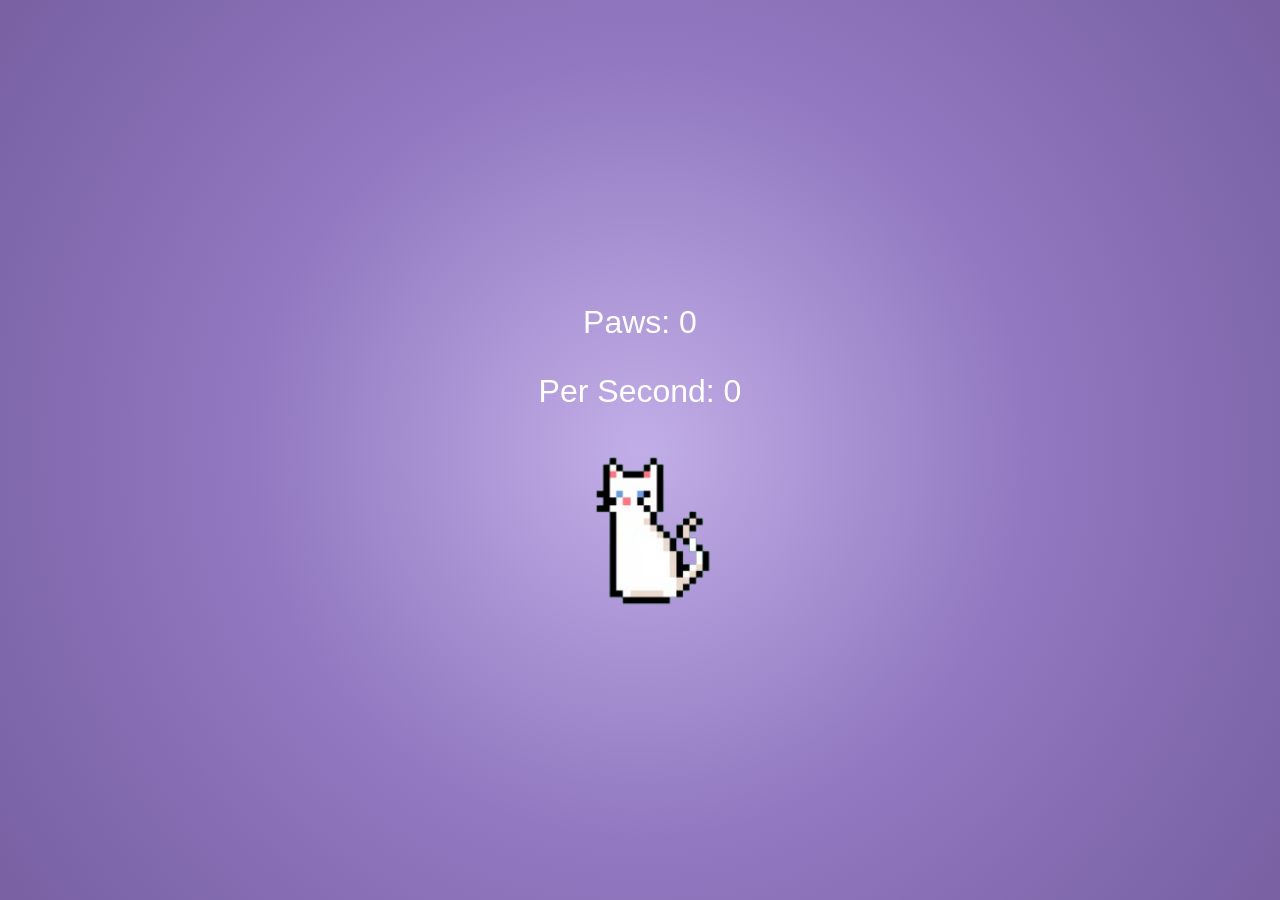
==== index.html @ 89b70207 "Can click image to increment value" ====
<!DOCTYPE html>
<html lang="en">
<head>
    <meta charset="UTF-8">
    <meta name="viewport" content="width=device-width, initial-scale=1.0">
    <title>Cat Clicker</title>
    <script src="main.js" defer></script>
    <link rel="icon" type="image/x-icon" href="assets/favicon/favicon.png">
    <link rel="stylesheet" href="styles.css">
</head>
<body>
    <div id="mainGame">
        <div id="left">

        </div>
        <div id="center">
            <p id="playerBank">Paws: <span id="playerOwned">0</span></p>
            <p id="perSecond">Per Second: <span id="playerPerSecond">0</span></p>
            <img src="assets/cats/whiteCat.png" id="clickableCat" alt="white cat" draggable="False">
        </div>
        <div id="right">

        </div>
    </div>
</body>
</html>
---- styles.css ----
body {
    background-image: radial-gradient(circle, #c2aee7, #9178c0, #7860a3);
    margin: 0;
    padding: 0;
    overflow: hidden;
    user-select: none;
}

#mainGame {
    display:flex;
    justify-content: center;
    align-items: center;
    min-height: 100vh;
}

#center {
    color: white;
    text-align: center;
    font-family: 'Franklin Gothic Medium', 'Arial Narrow', Arial, sans-serif;
    font-size: 2em;
}

#center img {
    margin-left:30px;
    width:150px;
}

#center img:hover {
    scale: 1.05;
}

#center img:active {
    scale:1.1;
}
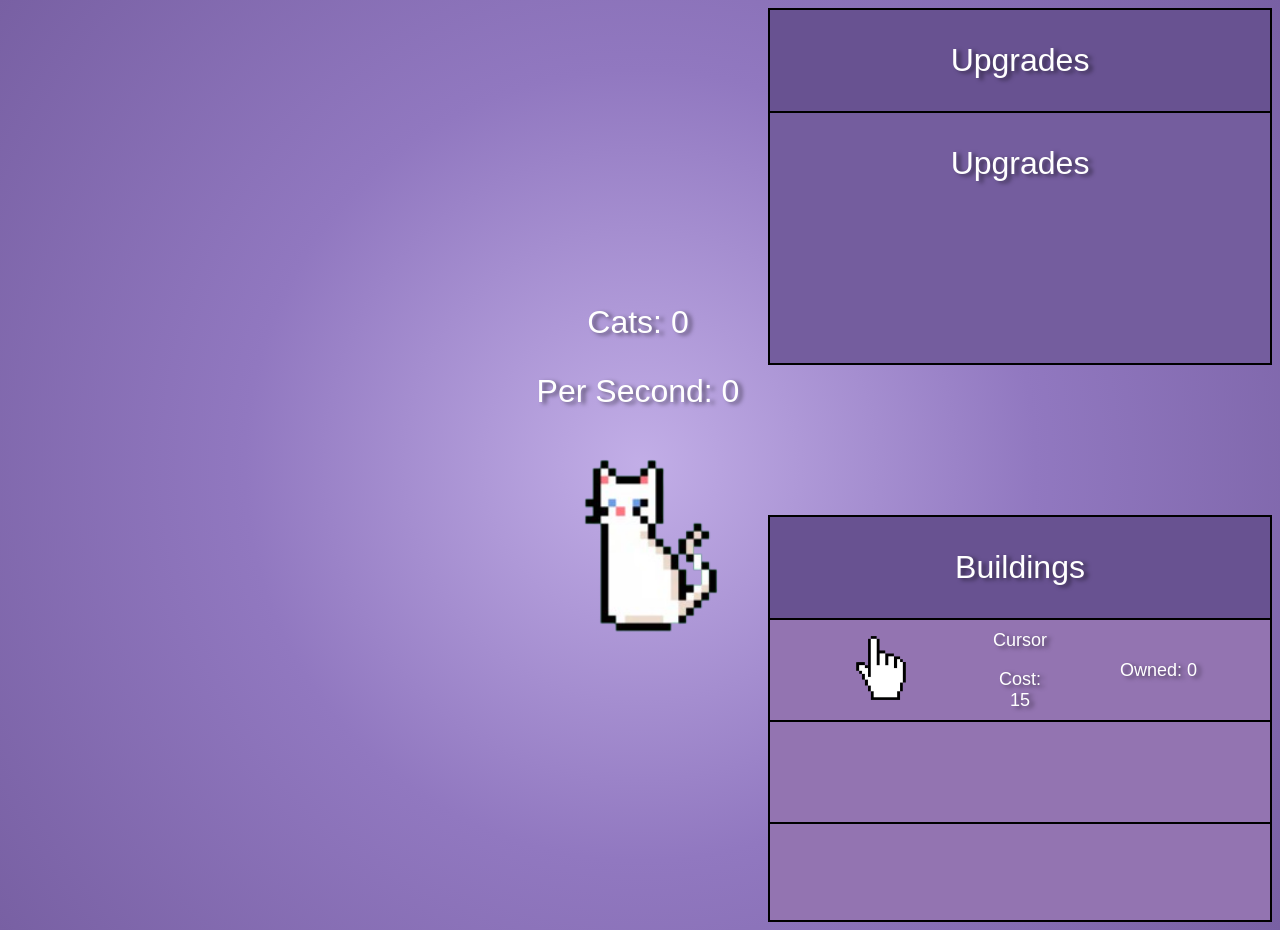
==== commit 01079987: "Upgrades and buildings purchase areas" ====
--- a/index.html
+++ b/index.html
@@ -13,13 +13,84 @@
         <div id="left">
 
         </div>
+
         <div id="center">
-            <p id="playerBank">Paws: <span id="playerOwned">0</span></p>
-            <p id="perSecond">Per Second: <span id="playerPerSecond">0</span></p>
+            <p>Cats: <span id="bank">0</span></p>
+            <p>Per Second: <span id="playerPerSecond">0</span></p>
             <img src="assets/cats/whiteCat.png" id="clickableCat" alt="white cat" draggable="False">
         </div>
+
         <div id="right">
+            <div id="upgradesSection">
+                <p id="upgHeader">Upgrades</p>
+                <div id="buyUpgrades">
+                    <!-- ENTER UPGRADES BELOW -->
 
+                    <div id="upgrade">
+                        <p id="upgHeader">Upgrades</p>
+                    </div>
+
+                    <!-- ENTER UPGRADES ABOVE -->
+                </div>
+            </div>
+
+            <div id="buildingsSection">
+                <p id="bldHeader">Buildings</p>
+                <div id="buyBuildings">
+                    <!-- ENTER BUILDINGS BELOW -->
+
+                    <div id="building">
+                        <div id="left">
+                            <img src="/assets/buildings/cursor.png" alt="cursor">
+                        </div>
+                        <div id="middle">
+                            <p>Cursor</p>
+                            <p>Cost: <span id="price">15</span></p>
+                        </div>
+                        <div id="left">
+                            <p>Owned: <span id="price">0</span></p>
+                        </div>
+                    </div>
+
+                    <div id="building">
+                        <div id="left">
+
+                        </div>
+                        <div id="middle">
+
+                        </div>
+                        <div id="left">
+
+                        </div>
+                    </div>
+
+                    <div id="building">
+                        <div id="left">
+
+                        </div>
+                        <div id="middle">
+
+                        </div>
+                        <div id="left">
+
+                        </div>
+                    </div>
+
+                    <div id="building">
+                        <div id="left">
+
+                        </div>
+                        <div id="middle">
+
+                        </div>
+                        <div id="left">
+
+                        </div>
+                    </div>
+
+                    <!-- ENTER BUILDINGS ABOVE -->
+                </div>
+            </div>
         </div>
     </div>
 </body>
--- a/styles.css
+++ b/styles.css
@@ -1,28 +1,32 @@
 body {
     background-image: radial-gradient(circle, #c2aee7, #9178c0, #7860a3);
-    margin: 0;
-    padding: 0;
+    text-shadow: 4px 2px 4px rgba(0,0,0,0.5);
     overflow: hidden;
     user-select: none;
+    font-family: 'Franklin Gothic Medium', 'Arial Narrow', Arial, sans-serif;
 }
 
 #mainGame {
     display:flex;
-    justify-content: center;
-    align-items: center;
-    min-height: 100vh;
+    justify-content:space-between;
 }
 
+#left {
+    width: 500px;
+}
+
+
+/*     Center of the screen     */
 #center {
+    align-self: center;
     color: white;
+    font-size: 2em;
     text-align: center;
-    font-family: 'Franklin Gothic Medium', 'Arial Narrow', Arial, sans-serif;
-    font-size: 2em;
 }
 
 #center img {
     margin-left:30px;
-    width:150px;
+    width:175px;
 }
 
 #center img:hover {
@@ -31,4 +35,73 @@
 
 #center img:active {
     scale:1.1;
+}
+
+
+
+/*     Right of the screen     */
+
+/*     Upgrades     */
+#upgradesSection {
+    background-color: #685291;
+    border: solid black 2px;
+    text-align: center;
+    font-size: 2em;
+    color: white;
+    width: 500px;
+}
+
+#buyUpgrades {
+    background-color: #745d9e;
+    border-top: solid black 2px;
+    color: white;
+    height:250px;
+}
+
+
+/*     Buildings     */
+#buildingsSection {
+    background-color: #685291;
+    border: solid black 2px;
+    text-align: center;
+    font-size: 2em;
+    color: white;
+    width: 500px;
+    margin-top: 150px;
+}
+
+#buyBuildings {
+    background-color: #745d9e;
+    border-top: solid black 2px;
+    color: white;
+    overflow-x: hidden;
+    overflow-y: auto;
+    scrollbar-width: none;
+    scrollbar-color: #3a2e52 #685291;
+    height: 300px;
+    width: 500px;
+}
+
+#building {
+    display: flex;
+    align-items: center;
+    justify-content: center;
+    font-size: 18px;
+    height: 100px;
+    width: 500px;
+    background-color: rgb(147, 116, 177);
+    border-bottom: black 2px solid;
+}
+
+#building:last-child {
+    border-bottom: none;
+}
+
+#building:active {
+    scale:1.01;
+}
+
+#building  img{
+    width:70px;
+    height: 70px;
 }
